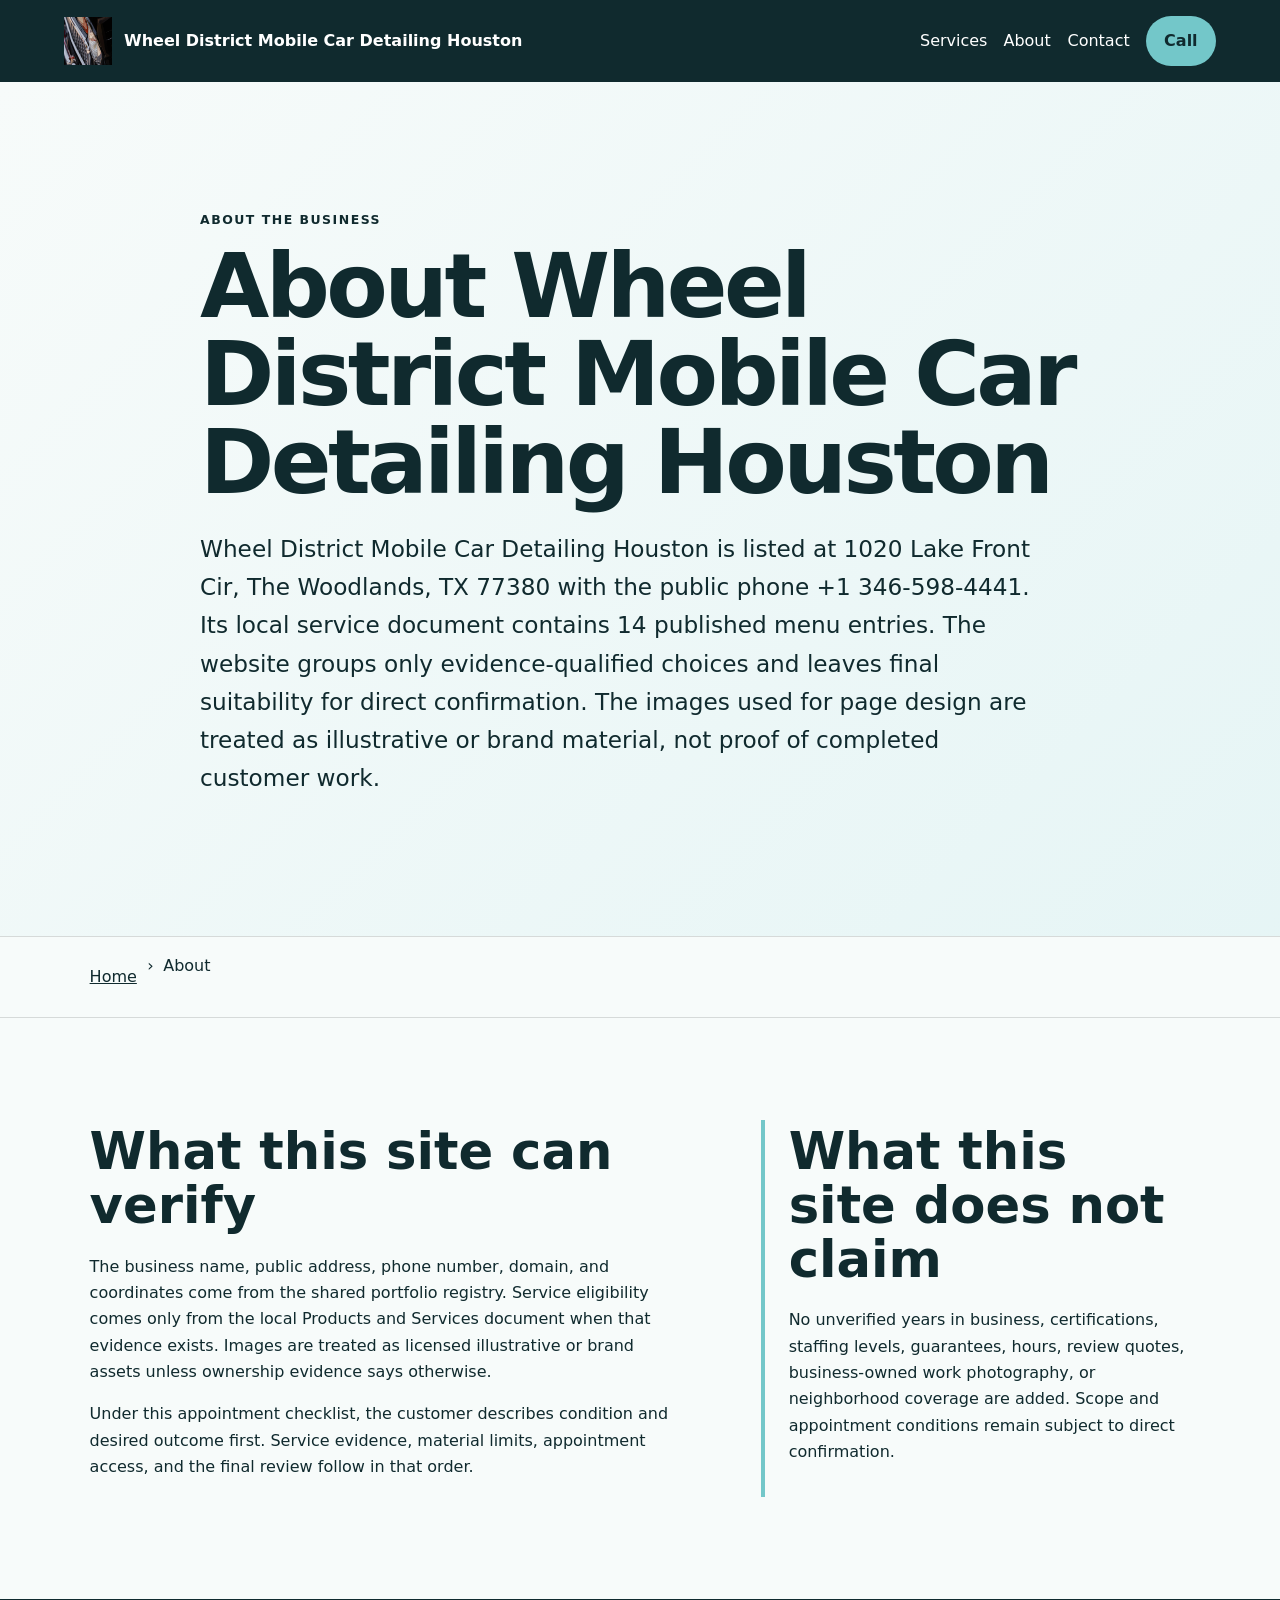
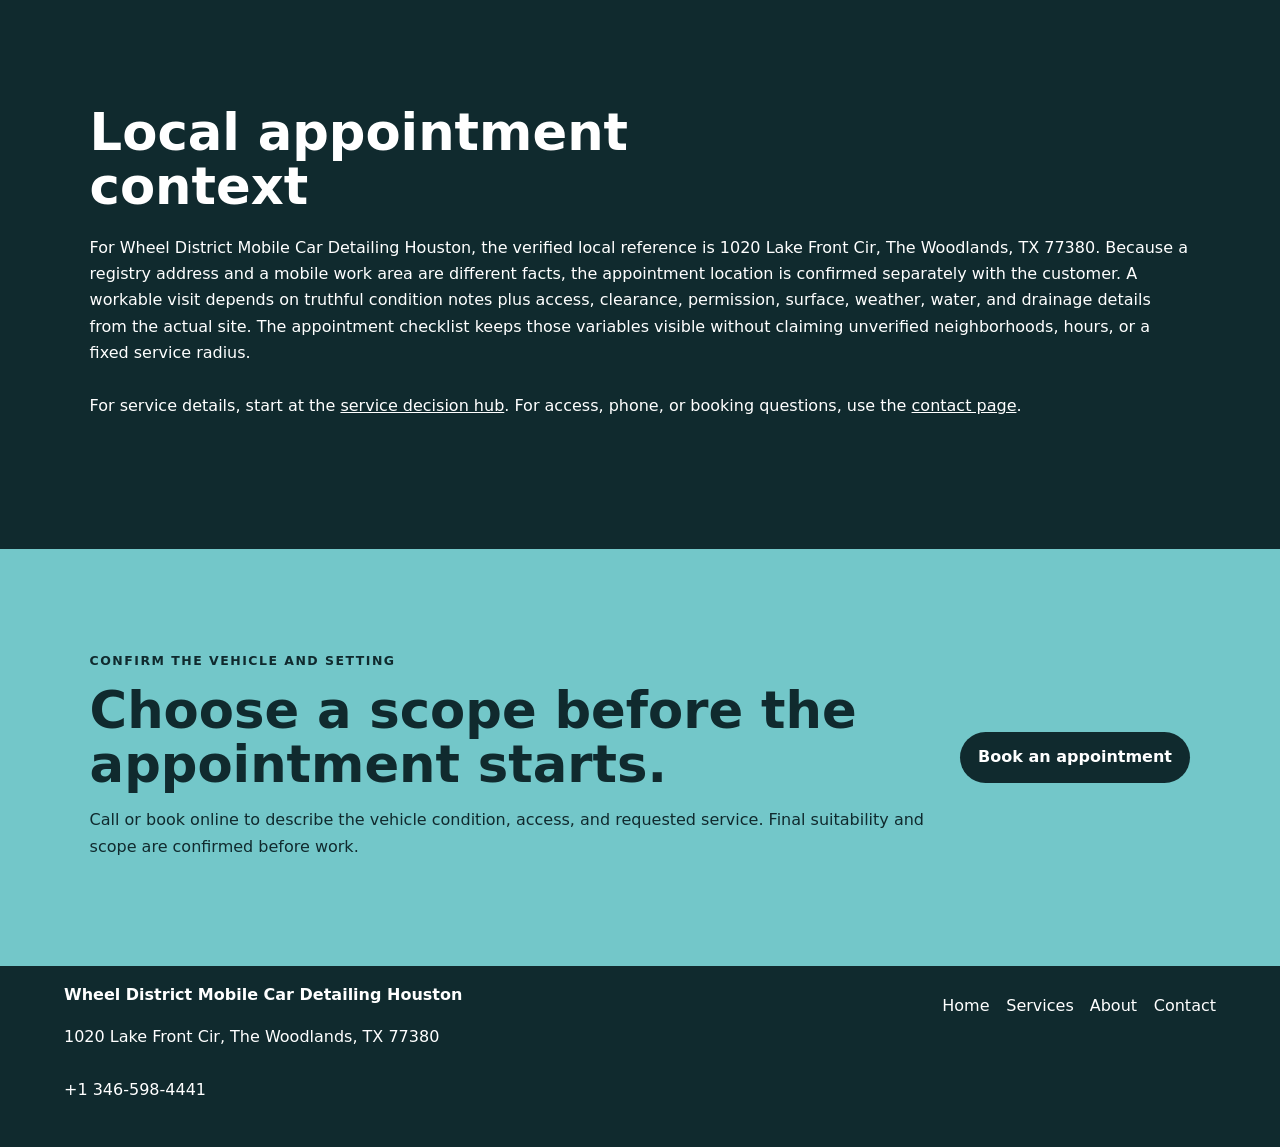
==== about/index.html @ f42aec0b "feat: add service SEO pages" ====
<!doctype html>
<html lang="en"><head>
  <meta charset="utf-8"><meta name="viewport" content="width=device-width,initial-scale=1">
  <title>About Wheel District Mobile Car Detailing Houston | The Woodlands, TX</title>
  <meta name="description" content="Verified identity, evidence boundaries, and appointment-planning approach for Wheel District Mobile Car Detailing Houston in The Woodlands, TX.">
  <meta name="robots" content="index, follow, max-image-preview:large, max-snippet:-1">
  <link rel="canonical" href="https://wheeldistrict.shop/about/">
  <meta property="og:type" content="website"><meta property="og:title" content="About Wheel District Mobile Car Detailing Houston | The Woodlands, TX">
  <meta property="og:description" content="Verified identity, evidence boundaries, and appointment-planning approach for Wheel District Mobile Car Detailing Houston in The Woodlands, TX."><meta property="og:url" content="https://wheeldistrict.shop/about/">
  <meta property="og:image" content="https://wheeldistrict.shop/assets/photos/hero-chrome-detail.webp"><meta name="twitter:card" content="summary_large_image">
  <link rel="icon" href="/assets/photos/hero-chrome-detail.webp"><link rel="stylesheet" href="/seo-pages.css"><script type="application/ld+json">{
  "@context": "https://schema.org",
  "@graph": [
    {
      "@type": "BreadcrumbList",
      "@id": "https://wheeldistrict.shop/about/#breadcrumb",
      "itemListElement": [
        {
          "@type": "ListItem",
          "position": 1,
          "name": "Home",
          "item": "https://wheeldistrict.shop/"
        },
        {
          "@type": "ListItem",
          "position": 2,
          "name": "About Wheel District Mobile Car Detailing Houston | The Woodlands, TX",
          "item": "https://wheeldistrict.shop/about/"
        }
      ]
    },
    {
      "@type": "WebPage",
      "@id": "https://wheeldistrict.shop/about/#webpage",
      "url": "https://wheeldistrict.shop/about/",
      "name": "About Wheel District Mobile Car Detailing Houston | The Woodlands, TX",
      "description": "Verified identity, evidence boundaries, and appointment-planning approach for Wheel District Mobile Car Detailing Houston in The Woodlands, TX.",
      "breadcrumb": {
        "@id": "https://wheeldistrict.shop/about/#breadcrumb"
      },
      "isPartOf": {
        "@id": "https://wheeldistrict.shop/#website"
      },
      "about": {
        "@id": "https://wheeldistrict.shop/#business"
      }
    },
    {
      "@type": "ImageObject",
      "@id": "https://wheeldistrict.shop/about/#primaryimage",
      "contentUrl": "https://wheeldistrict.shop/assets/photos/hero-chrome-detail.webp",
      "caption": "Illustrative detailing artwork for Wheel District Mobile Car Detailing Houston",
      "representativeOfPage": true
    }
  ]
}</script>
</head><body style="--pilot-accent:#73c7c9;--pilot-dark:#102a2e;--pilot-paper:#f7fbfa">
<a class="skip-link" href="#content">Skip to content</a>
<header class="pilot-header"><a class="pilot-brand" href="/"><img src="/assets/photos/hero-chrome-detail.webp" width="48" height="48" alt=""><span>Wheel District Mobile Car Detailing Houston</span></a>
<nav aria-label="Primary navigation"><a href="/services/">Services</a><a href="/about/">About</a><a href="/contact/">Contact</a><a class="pilot-call" href="tel:+13465984441">Call</a></nav></header>
<main id="content"><section class="pilot-hero text-only"><div><p class="eyebrow">About the business</p><h1>About Wheel District Mobile Car Detailing Houston</h1><p class="pilot-answer">Wheel District Mobile Car Detailing Houston is listed at 1020 Lake Front Cir, The Woodlands, TX 77380 with the public phone +1 346-598-4441. Its local service document contains 14 published menu entries. The website groups only evidence-qualified choices and leaves final suitability for direct confirmation. The images used for page design are treated as illustrative or brand material, not proof of completed customer work.</p></div></section><nav class="breadcrumbs" aria-label="Breadcrumb"><a href="/">Home</a><span>›</span><span>About</span></nav>
<section class="pilot-section pilot-grid"><div><h2>What this site can verify</h2><p>The business name, public address, phone number, domain, and coordinates come from the shared portfolio registry. Service eligibility comes only from the local Products and Services document when that evidence exists. Images are treated as licensed illustrative or brand assets unless ownership evidence says otherwise.</p><p>Under this appointment checklist, the customer describes condition and desired outcome first. Service evidence, material limits, appointment access, and the final review follow in that order.</p></div><aside><h2>What this site does not claim</h2><p>No unverified years in business, certifications, staffing levels, guarantees, hours, review quotes, business-owned work photography, or neighborhood coverage are added. Scope and appointment conditions remain subject to direct confirmation.</p></aside></section>
<section class="pilot-section tone"><h2>Local appointment context</h2><p>For Wheel District Mobile Car Detailing Houston, the verified local reference is 1020 Lake Front Cir, The Woodlands, TX 77380. Because a registry address and a mobile work area are different facts, the appointment location is confirmed separately with the customer. A workable visit depends on truthful condition notes plus access, clearance, permission, surface, weather, water, and drainage details from the actual site. The appointment checklist keeps those variables visible without claiming unverified neighborhoods, hours, or a fixed service radius.</p><p>For service details, start at the <a href="/services/">service decision hub</a>. For access, phone, or booking questions, use the <a href="/contact/">contact page</a>.</p></section>
<section class="pilot-cta"><div><p class="eyebrow">Confirm the vehicle and setting</p><h2>Choose a scope before the appointment starts.</h2><p>Call or book online to describe the vehicle condition, access, and requested service. Final suitability and scope are confirmed before work.</p></div><a class="pilot-button" href="https://cal.com/sumitdatta/auto-detail-service">Book an appointment</a></section>
</main><footer class="pilot-footer"><div><strong>Wheel District Mobile Car Detailing Houston</strong><p>1020 Lake Front Cir, The Woodlands, TX 77380</p><p><a href="tel:+13465984441">+1 346-598-4441</a></p></div><nav aria-label="Footer navigation"><a href="/">Home</a><a href="/services/">Services</a><a href="/about/">About</a><a href="/contact/">Contact</a></nav></footer>
</body></html>
---- seo-pages.css ----
*{box-sizing:border-box}html{scroll-behavior:smooth}body{margin:0;background:var(--pilot-paper);color:var(--pilot-dark);font-family:system-ui,-apple-system,BlinkMacSystemFont,"Segoe UI",sans-serif;line-height:1.65}.skip-link{position:absolute;left:-999px}.skip-link:focus{left:1rem;top:1rem;z-index:9;background:#fff;padding:.75rem}.pilot-header,.pilot-footer{display:flex;align-items:center;justify-content:space-between;gap:1.5rem;padding:1rem clamp(1rem,5vw,4rem);background:var(--pilot-dark);color:#fff}.pilot-header{position:sticky;top:0;z-index:5}.pilot-brand{display:flex;align-items:center;gap:.75rem;max-width:36rem;font-weight:800}.pilot-header a,.pilot-footer a{color:inherit;text-decoration:none}.pilot-header nav,.pilot-footer nav{display:flex;flex-wrap:wrap;gap:1rem;align-items:center}.pilot-header nav a,.pilot-footer nav a,.breadcrumbs a,.pilot-section a,.pilot-footer>div a{display:inline-flex;min-width:48px;min-height:48px;align-items:center}.pilot-call,.pilot-button{display:inline-flex;min-height:48px;align-items:center;justify-content:center;border-radius:999px;background:var(--pilot-accent);color:var(--pilot-dark)!important;padding:.75rem 1.15rem;font-weight:800;text-decoration:none}.pilot-hero{display:grid;grid-template-columns:minmax(0,1.2fr) minmax(260px,.8fr);gap:clamp(2rem,6vw,6rem);padding:clamp(4rem,9vw,8rem) clamp(1.25rem,7vw,7rem);align-items:center;background:linear-gradient(135deg,var(--pilot-paper),color-mix(in srgb,var(--pilot-accent) 18%,white))}.pilot-hero.text-only{grid-template-columns:minmax(0,880px);justify-content:center}.pilot-hero h1{font-size:clamp(2.5rem,7vw,6rem);line-height:.98;margin:.3rem 0 1.25rem;letter-spacing:-.04em}.pilot-hero img{width:100%;height:auto;aspect-ratio:4/3;object-fit:cover;border-radius:1.5rem;box-shadow:0 28px 70px #0003}.pilot-answer{font-size:clamp(1.15rem,2vw,1.45rem);max-width:52rem}.pilot-proof,.source-note{font-size:.9rem;opacity:.76}.eyebrow{text-transform:uppercase;letter-spacing:.12em;font-size:.78rem;font-weight:900}.breadcrumbs{display:flex;gap:.6rem;flex-wrap:wrap;padding:1rem clamp(1.25rem,7vw,7rem);border-block:1px solid #0002}.breadcrumbs a,.pilot-section a{color:inherit}.pilot-section{padding:clamp(3.5rem,8vw,7rem) clamp(1.25rem,7vw,7rem)}.pilot-section h2{font-size:clamp(2rem,4vw,3.6rem);line-height:1.05;max-width:18ch;margin:.3rem 0 1.3rem}.pilot-section h3{font-size:1.25rem;margin-top:2rem}.pilot-grid{display:grid;grid-template-columns:minmax(0,1.15fr) minmax(260px,.85fr);gap:clamp(2rem,7vw,7rem)}.pilot-grid aside{border-left:4px solid var(--pilot-accent);padding-left:1.5rem}.tone{background:var(--pilot-dark);color:#fff}.checklist,.steps{padding-left:1.25rem}.checklist li,.steps li{margin:.75rem 0}.steps{display:grid;grid-template-columns:repeat(5,minmax(0,1fr));gap:1rem;list-style:none;padding:0;counter-reset:step}.steps li{counter-increment:step;padding:1rem;border:1px solid #fff4;border-radius:1rem}.steps li:before{content:counter(step);display:block;font-size:2rem;font-weight:900;color:var(--pilot-accent)}.faq-list{max-width:900px}.faq-list details{border-top:1px solid #0003;padding:1rem 0}.faq-list summary{font-size:1.15rem;font-weight:800;cursor:pointer}.related-links,.service-cards{display:grid;grid-template-columns:repeat(2,minmax(0,1fr));gap:1rem}.related-links a,.service-cards article{display:block;padding:1.25rem;border:1px solid #0003;border-radius:1rem;background:#fff}.service-cards h2{font-size:1.6rem}.pilot-cta{display:flex;align-items:center;justify-content:space-between;gap:2rem;padding:clamp(3rem,7vw,6rem) clamp(1.25rem,7vw,7rem);background:var(--pilot-accent)}.pilot-cta h2{font-size:clamp(2rem,4vw,3.5rem);line-height:1.05;margin:.25rem 0}.pilot-cta .pilot-button{background:var(--pilot-dark);color:#fff!important;white-space:nowrap}.pilot-footer{align-items:flex-start}.large-link{font-size:clamp(1.4rem,3vw,2.4rem);font-weight:900}@media(max-width:800px){.pilot-header{position:static;align-items:flex-start}.pilot-brand span{display:none}.pilot-hero,.pilot-grid{grid-template-columns:1fr}.steps{grid-template-columns:1fr}.related-links,.service-cards{grid-template-columns:1fr}.pilot-cta,.pilot-footer{align-items:flex-start;flex-direction:column}}
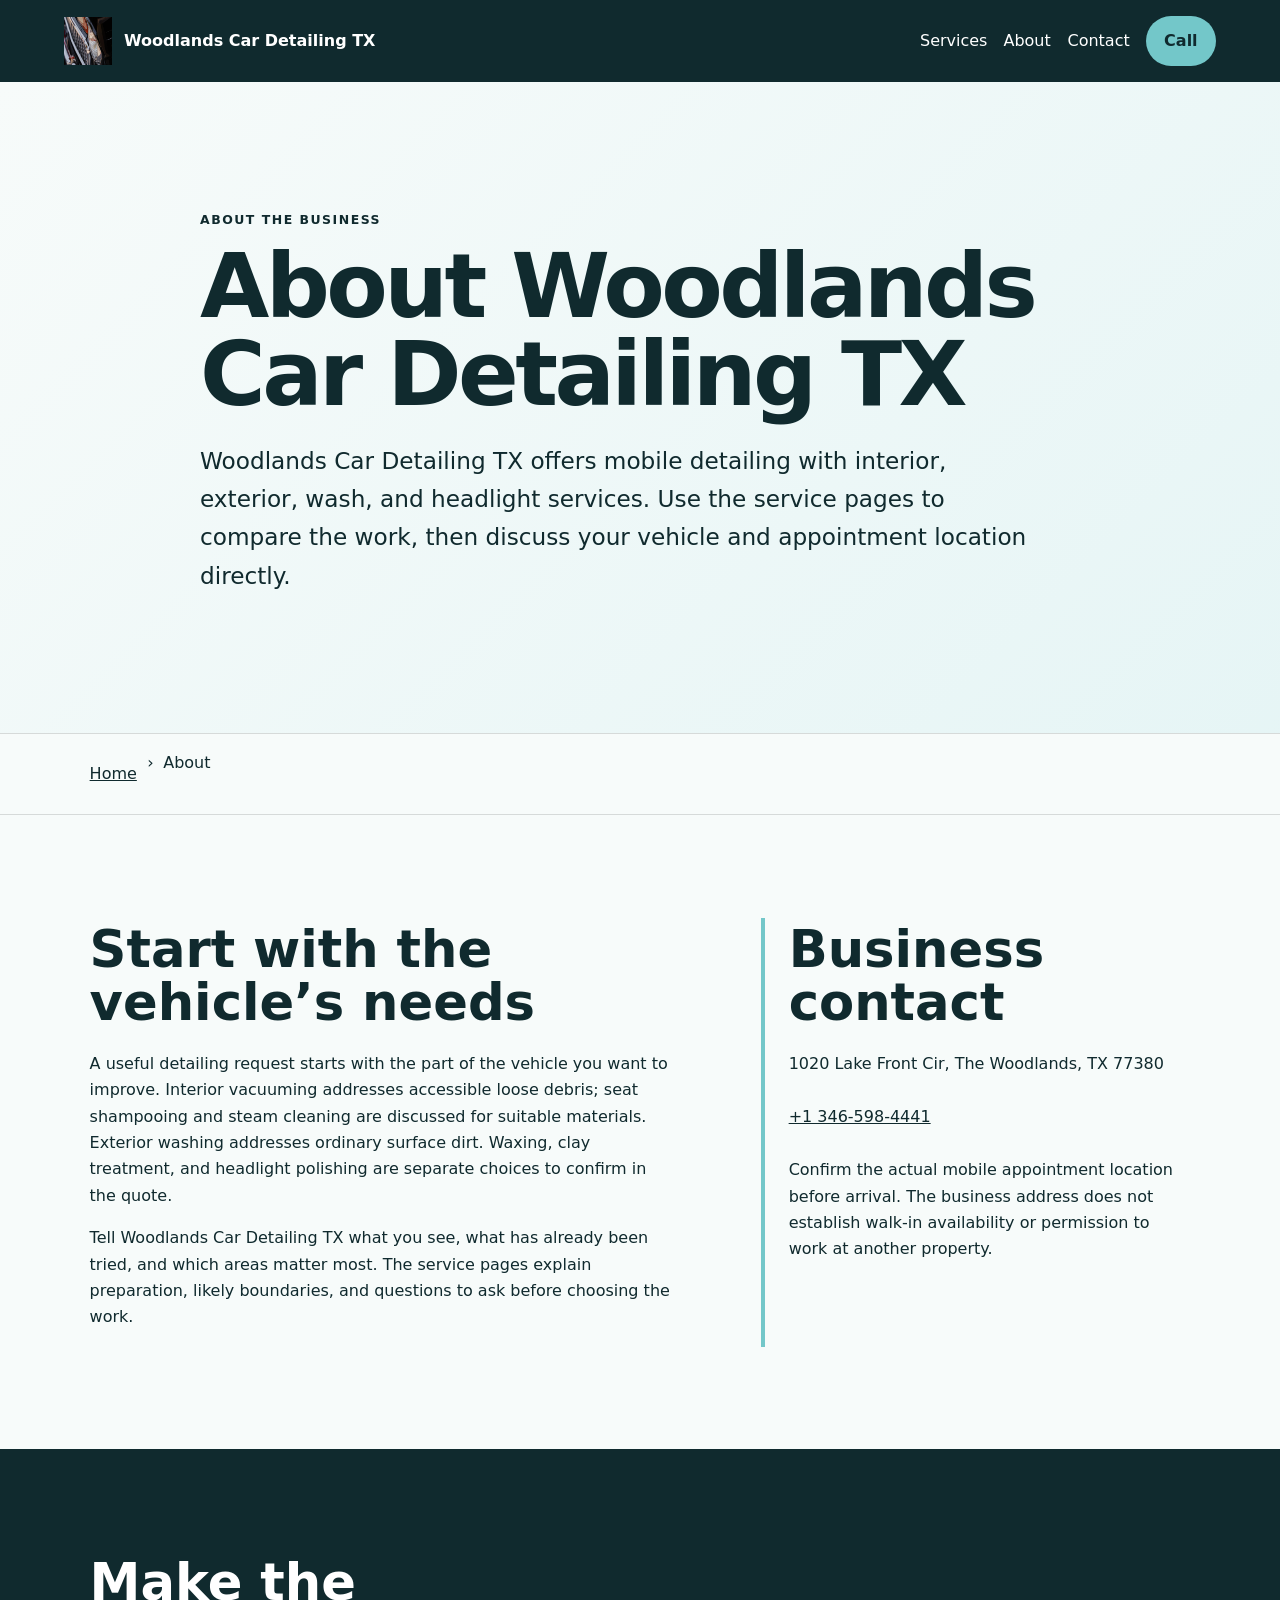
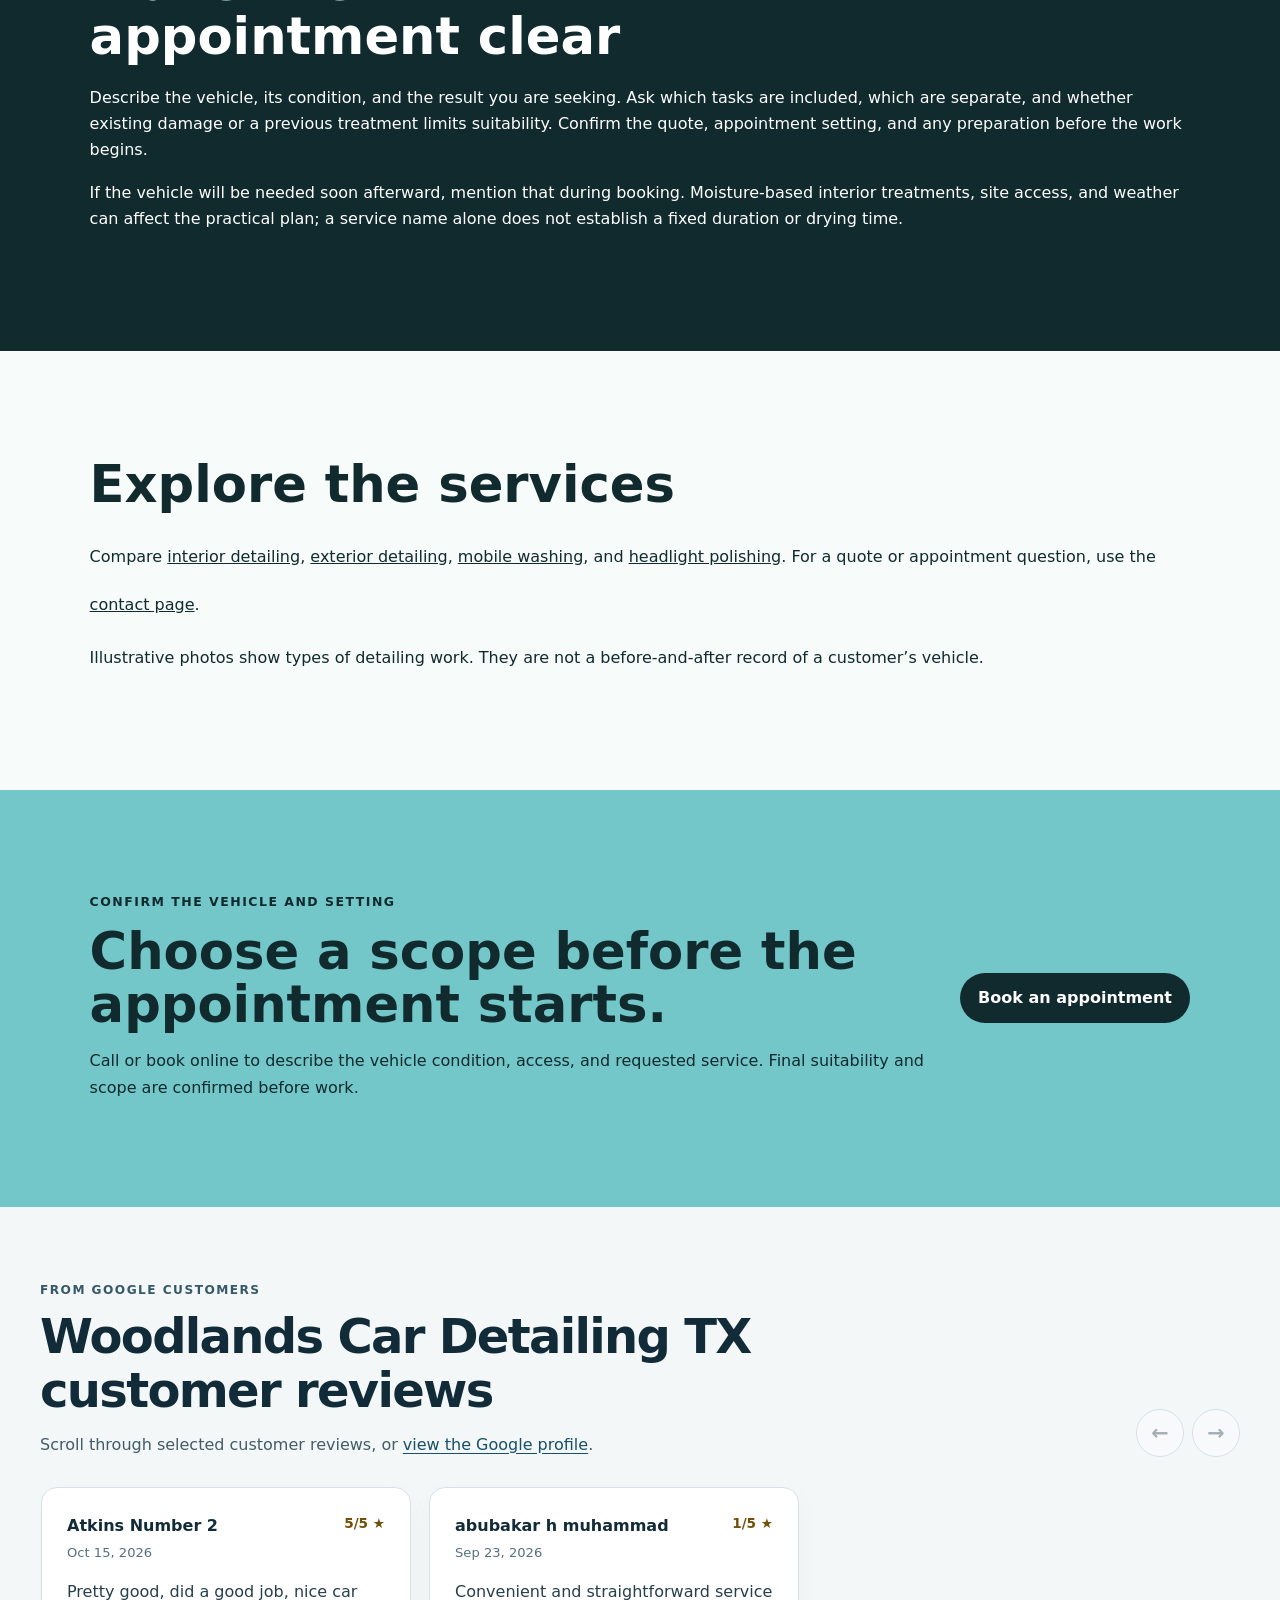
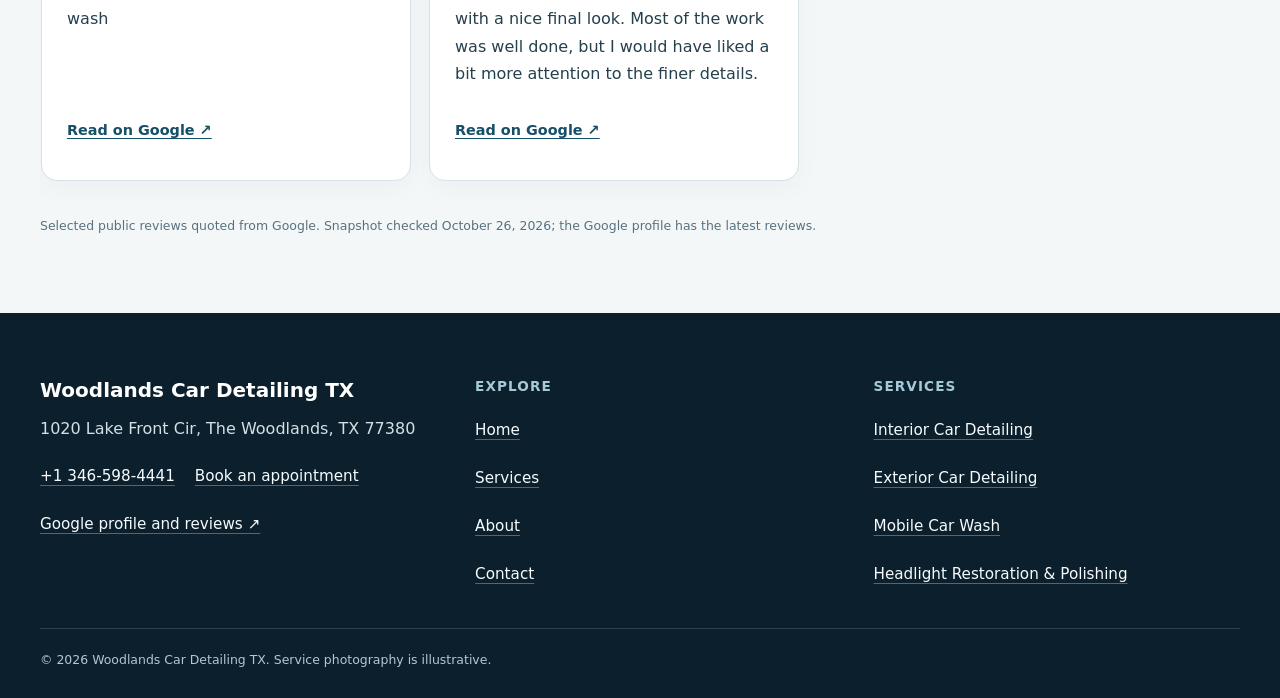
==== commit f50ca3fe: "Align website branding and local service information" ====
--- a/about/index.html
+++ b/about/index.html
@@ -1,66 +1,70 @@
 <!doctype html>
 <html lang="en"><head>
   <meta charset="utf-8"><meta name="viewport" content="width=device-width,initial-scale=1">
-  <title>About Wheel District Mobile Car Detailing Houston | The Woodlands, TX</title>
-  <meta name="description" content="Verified identity, evidence boundaries, and appointment-planning approach for Wheel District Mobile Car Detailing Houston in The Woodlands, TX.">
+  <title>About Woodlands Car Detailing TX | The Woodlands, TX</title>
+  <meta name="description" content="Verified identity, evidence boundaries, and appointment-planning approach for Woodlands Car Detailing TX in The Woodlands, TX.">
   <meta name="robots" content="index, follow, max-image-preview:large, max-snippet:-1">
-  <link rel="canonical" href="https://wheeldistrict.shop/about/">
-  <meta property="og:type" content="website"><meta property="og:title" content="About Wheel District Mobile Car Detailing Houston | The Woodlands, TX">
-  <meta property="og:description" content="Verified identity, evidence boundaries, and appointment-planning approach for Wheel District Mobile Car Detailing Houston in The Woodlands, TX."><meta property="og:url" content="https://wheeldistrict.shop/about/">
-  <meta property="og:image" content="https://wheeldistrict.shop/assets/photos/hero-chrome-detail.webp"><meta name="twitter:card" content="summary_large_image">
+  <link rel="canonical" href="https://woodlandscardetailingtx.shop/about/">
+  <meta property="og:type" content="website"><meta property="og:title" content="About Woodlands Car Detailing TX | The Woodlands, TX">
+  <meta property="og:description" content="Verified identity, evidence boundaries, and appointment-planning approach for Woodlands Car Detailing TX in The Woodlands, TX."><meta property="og:url" content="https://woodlandscardetailingtx.shop/about/">
+  <meta property="og:image" content="https://woodlandscardetailingtx.shop/assets/photos/hero-chrome-detail.webp"><meta name="twitter:card" content="summary_large_image">
   <link rel="icon" href="/assets/photos/hero-chrome-detail.webp"><link rel="stylesheet" href="/seo-pages.css"><script type="application/ld+json">{
   "@context": "https://schema.org",
   "@graph": [
     {
       "@type": "BreadcrumbList",
-      "@id": "https://wheeldistrict.shop/about/#breadcrumb",
+      "@id": "https://woodlandscardetailingtx.shop/about/#breadcrumb",
       "itemListElement": [
         {
           "@type": "ListItem",
           "position": 1,
           "name": "Home",
-          "item": "https://wheeldistrict.shop/"
+          "item": "https://woodlandscardetailingtx.shop/"
         },
         {
           "@type": "ListItem",
           "position": 2,
-          "name": "About Wheel District Mobile Car Detailing Houston | The Woodlands, TX",
-          "item": "https://wheeldistrict.shop/about/"
+          "name": "About Woodlands Car Detailing TX | The Woodlands, TX",
+          "item": "https://woodlandscardetailingtx.shop/about/"
         }
       ]
     },
     {
       "@type": "WebPage",
-      "@id": "https://wheeldistrict.shop/about/#webpage",
-      "url": "https://wheeldistrict.shop/about/",
-      "name": "About Wheel District Mobile Car Detailing Houston | The Woodlands, TX",
-      "description": "Verified identity, evidence boundaries, and appointment-planning approach for Wheel District Mobile Car Detailing Houston in The Woodlands, TX.",
+      "@id": "https://woodlandscardetailingtx.shop/about/#webpage",
+      "url": "https://woodlandscardetailingtx.shop/about/",
+      "name": "About Woodlands Car Detailing TX | The Woodlands, TX",
+      "description": "Verified identity, evidence boundaries, and appointment-planning approach for Woodlands Car Detailing TX in The Woodlands, TX.",
       "breadcrumb": {
-        "@id": "https://wheeldistrict.shop/about/#breadcrumb"
+        "@id": "https://woodlandscardetailingtx.shop/about/#breadcrumb"
       },
       "isPartOf": {
-        "@id": "https://wheeldistrict.shop/#website"
+        "@id": "https://woodlandscardetailingtx.shop/#website"
       },
       "about": {
-        "@id": "https://wheeldistrict.shop/#business"
+        "@id": "https://woodlandscardetailingtx.shop/#business"
       }
     },
     {
       "@type": "ImageObject",
-      "@id": "https://wheeldistrict.shop/about/#primaryimage",
-      "contentUrl": "https://wheeldistrict.shop/assets/photos/hero-chrome-detail.webp",
-      "caption": "Illustrative detailing artwork for Wheel District Mobile Car Detailing Houston",
+      "@id": "https://woodlandscardetailingtx.shop/about/#primaryimage",
+      "contentUrl": "https://woodlandscardetailingtx.shop/assets/photos/hero-chrome-detail.webp",
+      "caption": "Illustrative detailing artwork for Woodlands Car Detailing TX",
       "representativeOfPage": true
     }
   ]
 }</script>
+<link rel="stylesheet" href="/portfolio-components.css">
 </head><body style="--pilot-accent:#73c7c9;--pilot-dark:#102a2e;--pilot-paper:#f7fbfa">
 <a class="skip-link" href="#content">Skip to content</a>
-<header class="pilot-header"><a class="pilot-brand" href="/"><img src="/assets/photos/hero-chrome-detail.webp" width="48" height="48" alt=""><span>Wheel District Mobile Car Detailing Houston</span></a>
+<header class="pilot-header"><a class="pilot-brand" href="/"><img src="/assets/photos/hero-chrome-detail.webp" width="48" height="48" alt=""><span>Woodlands Car Detailing TX</span></a>
 <nav aria-label="Primary navigation"><a href="/services/">Services</a><a href="/about/">About</a><a href="/contact/">Contact</a><a class="pilot-call" href="tel:+13465984441">Call</a></nav></header>
-<main id="content"><section class="pilot-hero text-only"><div><p class="eyebrow">About the business</p><h1>About Wheel District Mobile Car Detailing Houston</h1><p class="pilot-answer">Wheel District Mobile Car Detailing Houston is listed at 1020 Lake Front Cir, The Woodlands, TX 77380 with the public phone +1 346-598-4441. Its local service document contains 14 published menu entries. The website groups only evidence-qualified choices and leaves final suitability for direct confirmation. The images used for page design are treated as illustrative or brand material, not proof of completed customer work.</p></div></section><nav class="breadcrumbs" aria-label="Breadcrumb"><a href="/">Home</a><span>›</span><span>About</span></nav>
-<section class="pilot-section pilot-grid"><div><h2>What this site can verify</h2><p>The business name, public address, phone number, domain, and coordinates come from the shared portfolio registry. Service eligibility comes only from the local Products and Services document when that evidence exists. Images are treated as licensed illustrative or brand assets unless ownership evidence says otherwise.</p><p>Under this appointment checklist, the customer describes condition and desired outcome first. Service evidence, material limits, appointment access, and the final review follow in that order.</p></div><aside><h2>What this site does not claim</h2><p>No unverified years in business, certifications, staffing levels, guarantees, hours, review quotes, business-owned work photography, or neighborhood coverage are added. Scope and appointment conditions remain subject to direct confirmation.</p></aside></section>
-<section class="pilot-section tone"><h2>Local appointment context</h2><p>For Wheel District Mobile Car Detailing Houston, the verified local reference is 1020 Lake Front Cir, The Woodlands, TX 77380. Because a registry address and a mobile work area are different facts, the appointment location is confirmed separately with the customer. A workable visit depends on truthful condition notes plus access, clearance, permission, surface, weather, water, and drainage details from the actual site. The appointment checklist keeps those variables visible without claiming unverified neighborhoods, hours, or a fixed service radius.</p><p>For service details, start at the <a href="/services/">service decision hub</a>. For access, phone, or booking questions, use the <a href="/contact/">contact page</a>.</p></section>
+<main id="content"><section class="pilot-hero text-only"><div><p class="eyebrow">About the business</p><h1>About Woodlands Car Detailing TX</h1><p class="pilot-answer">Woodlands Car Detailing TX offers mobile detailing with interior, exterior, wash, and headlight services. Use the service pages to compare the work, then discuss your vehicle and appointment location directly.</p></div></section><nav class="breadcrumbs" aria-label="Breadcrumb"><a href="/">Home</a><span>›</span><span>About</span></nav>
+<section class="pilot-section pilot-grid"><div><h2>Start with the vehicle’s needs</h2><p>A useful detailing request starts with the part of the vehicle you want to improve. Interior vacuuming addresses accessible loose debris; seat shampooing and steam cleaning are discussed for suitable materials. Exterior washing addresses ordinary surface dirt. Waxing, clay treatment, and headlight polishing are separate choices to confirm in the quote.</p><p>Tell Woodlands Car Detailing TX what you see, what has already been tried, and which areas matter most. The service pages explain preparation, likely boundaries, and questions to ask before choosing the work.</p></div><aside><h2>Business contact</h2><p>1020 Lake Front Cir, The Woodlands, TX 77380</p><p><a href="tel:+13465984441">+1 346-598-4441</a></p><p>Confirm the actual mobile appointment location before arrival. The business address does not establish walk-in availability or permission to work at another property.</p></aside></section>
+<section class="pilot-section tone"><h2>Make the appointment clear</h2><p>Describe the vehicle, its condition, and the result you are seeking. Ask which tasks are included, which are separate, and whether existing damage or a previous treatment limits suitability. Confirm the quote, appointment setting, and any preparation before the work begins.</p><p>If the vehicle will be needed soon afterward, mention that during booking. Moisture-based interior treatments, site access, and weather can affect the practical plan; a service name alone does not establish a fixed duration or drying time.</p></section>
+<section class="pilot-section"><h2>Explore the services</h2><p>Compare <a href="/services/interior-car-detailing/">interior detailing</a>, <a href="/services/exterior-car-detailing/">exterior detailing</a>, <a href="/services/mobile-car-wash/">mobile washing</a>, and <a href="/services/headlight-restoration/">headlight polishing</a>. For a quote or appointment question, use the <a href="/contact/">contact page</a>.</p><p>Illustrative photos show types of detailing work. They are not a before-and-after record of a customer’s vehicle.</p></section>
 <section class="pilot-cta"><div><p class="eyebrow">Confirm the vehicle and setting</p><h2>Choose a scope before the appointment starts.</h2><p>Call or book online to describe the vehicle condition, access, and requested service. Final suitability and scope are confirmed before work.</p></div><a class="pilot-button" href="https://cal.com/sumitdatta/auto-detail-service">Book an appointment</a></section>
-</main><footer class="pilot-footer"><div><strong>Wheel District Mobile Car Detailing Houston</strong><p>1020 Lake Front Cir, The Woodlands, TX 77380</p><p><a href="tel:+13465984441">+1 346-598-4441</a></p></div><nav aria-label="Footer navigation"><a href="/">Home</a><a href="/services/">Services</a><a href="/about/">About</a><a href="/contact/">Contact</a></nav></footer>
+<!-- PORTFOLIO-REVIEWS:START --><section class="portfolio-reviews" aria-labelledby="portfolio-reviews-title"><div class="portfolio-reviews__heading"><div><p class="portfolio-reviews__kicker">From Google customers</p><h2 id="portfolio-reviews-title">Woodlands Car Detailing TX customer reviews</h2><p class="portfolio-reviews__intro">Scroll through selected customer reviews, or <a href="https://www.google.com/maps?cid=15695866806077890781" target="_blank" rel="noopener noreferrer">view the Google profile</a>.</p></div><div class="portfolio-reviews__controls"><button type="button" data-reviews-prev aria-label="Previous reviews">←</button><button type="button" data-reviews-next aria-label="Next reviews">→</button></div></div><div class="portfolio-reviews__track" role="region" aria-label="Scrollable customer reviews" tabindex="0"><article class="portfolio-review"><div class="portfolio-review__meta"><div><span class="portfolio-review__author">Atkins Number 2</span><time datetime="2026-10-15">Oct 15, 2026</time></div><span class="portfolio-review__rating" aria-label="5 out of 5 stars">5/5 ★</span></div><blockquote><p>Pretty good, did a good job, nice car wash</p></blockquote><a class="portfolio-review__source" href="https://www.google.com/maps/reviews/data=!4m8!14m7!1m6!2m5!1sCi9DQUlRQUNvZENodHljRjlvT205NFVXbEhXR1pZTTA4MldXczVjelkxYVZKUVJIYxAB!2m1!1s0x0:0xd9d2ebb32a1e20dd!3m1!1s2@1:CAIQACodChtycF9oOm94UWlHWGZYM082WWs5czY1aVJQRHc%7C%7C?hl=en-US" target="_blank" rel="noopener noreferrer">Read on Google ↗</a></article><article class="portfolio-review"><div class="portfolio-review__meta"><div><span class="portfolio-review__author">abubakar h muhammad</span><time datetime="2026-09-23">Sep 23, 2026</time></div><span class="portfolio-review__rating" aria-label="1 out of 5 stars">1/5 ★</span></div><blockquote><p>Convenient and straightforward service with a nice final look. Most of the work was well done, but I would have liked a bit more attention to the finer details.</p></blockquote><a class="portfolio-review__source" href="https://www.google.com/maps/reviews/data=!4m8!14m7!1m6!2m5!1sCi9DQUlRQUNvZENodHljRjlvT25wYU0wTkJRWEJTTTFGYU4ycEVRMHhOWXpGMVQxRRAB!2m1!1s0x0:0xd9d2ebb32a1e20dd!3m1!1s2@1:CAIQACodChtycF9oOnpaM0NBQXBSM1FaN2pEQ0xNYzF1T1E%7C%7C?hl=en-US" target="_blank" rel="noopener noreferrer">Read on Google ↗</a></article></div><p class="portfolio-reviews__note">Selected public reviews quoted from Google. Snapshot checked <time datetime="2026-10-26">October 26, 2026</time>; the Google profile has the latest reviews.</p></section><!-- PORTFOLIO-REVIEWS:END -->
+</main><footer class="portfolio-footer"><div class="portfolio-footer__grid"><div><strong class="portfolio-footer__name">Woodlands Car Detailing TX</strong><address>1020 Lake Front Cir, The Woodlands, TX 77380</address><div class="portfolio-footer__contact"><a href="tel:+13465984441">+1 346-598-4441</a><a href="https://cal.com/sumitdatta/auto-detail-service">Book an appointment</a></div><a href="https://www.google.com/maps?cid=15695866806077890781" target="_blank" rel="noopener noreferrer">Google profile and reviews ↗</a></div><div><h2>Explore</h2><nav aria-label="Footer navigation"><a href="/">Home</a><a href="/services/">Services</a><a href="/about/">About</a><a href="/contact/">Contact</a></nav></div><div><h2>Services</h2><nav aria-label="Service pages"><a href="/services/interior-car-detailing/">Interior Car Detailing</a><a href="/services/exterior-car-detailing/">Exterior Car Detailing</a><a href="/services/mobile-car-wash/">Mobile Car Wash</a><a href="/services/headlight-restoration/">Headlight Restoration &amp; Polishing</a></nav></div></div><p class="portfolio-footer__bottom">© <span id="year">2026</span> Woodlands Car Detailing TX. Service photography is illustrative.</p></footer>
+<script src="/portfolio-components.js" defer></script>
 </body></html>
--- a/portfolio-components.css
+++ b/portfolio-components.css
@@ -0,0 +1,37 @@
+/* Portfolio components: scoped styles, no external requests. */
+.portfolio-reviews,.portfolio-footer{box-sizing:border-box;min-width:0;font-family:inherit}
+.portfolio-reviews *,.portfolio-footer *{box-sizing:border-box}
+.portfolio-reviews{color:#122b38;background:#f4f7f8;padding:clamp(3rem,6vw,5.5rem) max(20px,calc((100% - 1200px)/2));isolation:isolate}
+.portfolio-reviews__heading{display:flex;justify-content:space-between;align-items:flex-end;gap:24px;margin:0 0 28px}
+.portfolio-reviews__heading>div{min-width:0;max-width:850px}
+.portfolio-reviews__kicker{margin:0 0 10px;font-family:inherit;font-weight:700;font-size:.76rem;line-height:1.3;letter-spacing:.12em;text-transform:uppercase;color:#365968}
+.portfolio-reviews h2{max-width:none;margin:0 0 14px;font-family:inherit;font-size:clamp(1.8rem,4vw,3rem);font-weight:800;line-height:1.13;letter-spacing:-.035em;text-transform:none;color:#122b38;overflow-wrap:anywhere}
+.portfolio-reviews__intro{font-size:1rem;line-height:1.6;color:#425c68;margin:0}
+.portfolio-reviews__intro a,.portfolio-review__source{color:#164f68;text-decoration:underline;text-underline-offset:3px}
+.portfolio-reviews__controls{display:none;gap:8px;flex-shrink:0}
+.portfolio-reviews[data-ready] .portfolio-reviews__controls{display:flex}
+.portfolio-reviews__controls button{display:grid;place-items:center;width:48px;height:48px;border:1px solid #a9bac2;border-radius:50%;background:#fff;color:#122b38;font-family:inherit;font-weight:700;font-size:1.3rem;line-height:1;cursor:pointer}
+.portfolio-reviews__controls button:disabled{opacity:.35;cursor:default}
+.portfolio-reviews__track{display:flex;align-items:stretch;gap:18px;overflow-x:auto;overscroll-behavior-x:contain;scroll-snap-type:x proximity;scroll-padding-inline:1px;padding:2px 1px 20px;max-width:100%;min-width:0;scrollbar-width:thin;scrollbar-color:#7c9aa8 #dfe7eb}
+.portfolio-review{display:flex;flex-direction:column;flex:0 0 min(370px,86vw);min-width:0;max-width:100%;margin:0;padding:25px;background:#fff;border:1px solid #d7e1e6;border-radius:16px;box-shadow:0 8px 26px #0a263d08;scroll-snap-align:start;text-align:left}
+.portfolio-review__meta{display:flex;align-items:flex-start;justify-content:space-between;gap:14px;margin-bottom:16px}
+.portfolio-review__author{font-size:1rem;font-weight:800;line-height:1.4;color:#122b38;overflow-wrap:anywhere}
+.portfolio-review time{display:block;font-size:.82rem;line-height:1.5;color:#55717e;margin-top:3px}
+.portfolio-review__rating{white-space:nowrap;font-size:.85rem;font-weight:700;line-height:1.5;color:#735007}
+.portfolio-review blockquote{padding:0;margin:0 0 20px;border:0;color:#263f4c;font-family:inherit;font-weight:400;font-size:1rem;line-height:1.7;letter-spacing:normal;max-height:230px;overflow-y:auto;overflow-wrap:anywhere}
+.portfolio-review blockquote p{margin:0;font:inherit;color:inherit}
+.portfolio-review__source{display:inline-flex;align-items:center;min-height:48px;margin-top:auto;font-size:.9rem;font-weight:700}
+.portfolio-reviews__note{margin:15px 0 0;color:#58717e;font-size:.78rem;line-height:1.6}
+.portfolio-reviews :focus-visible,.portfolio-footer :focus-visible{outline:3px solid #167799;outline-offset:4px}
+.portfolio-footer{background:#0b202c;color:#f7fbfd;padding:clamp(2.5rem,5vw,4.5rem) max(20px,calc((100% - 1200px)/2)) 28px;line-height:1.6;text-align:left}
+.portfolio-footer__grid{display:grid;grid-template-columns:minmax(0,1.1fr) minmax(0,1fr) minmax(0,1fr);gap:32px}
+.portfolio-footer__name{display:block;margin:0 0 12px;color:#fff;font-size:1.25rem;font-weight:800;line-height:1.35;overflow-wrap:anywhere}
+.portfolio-footer address{font-size:1rem;font-style:normal;color:#d4e0e6;line-height:1.65}
+.portfolio-footer h2{margin:0 0 10px;font-family:inherit;font-size:.85rem;font-weight:800;line-height:1.4;letter-spacing:.08em;text-transform:uppercase;color:#a6c9d8;max-width:none}
+.portfolio-footer a{display:inline-flex;align-items:center;min-height:48px;max-width:100%;color:#f7fbfd;font-size:.95rem;text-decoration:underline;text-decoration-color:#4a6a79;text-underline-offset:4px;overflow-wrap:anywhere}
+.portfolio-footer a:hover{text-decoration-color:#e1eff5}
+.portfolio-footer nav{display:flex;flex-direction:column;align-items:flex-start;gap:0}
+.portfolio-footer__contact{display:flex;flex-wrap:wrap;gap:0 20px;margin-top:10px}
+.portfolio-footer__bottom{margin:30px 0 0;padding-top:20px;border-top:1px solid #ffffff26;color:#b2c7d1;font-size:.78rem;line-height:1.7}
+@media(max-width:760px){.portfolio-reviews__heading{align-items:flex-start;flex-direction:column;gap:16px}.portfolio-footer__grid{grid-template-columns:1fr;gap:28px}.portfolio-review{padding:21px;flex-basis:min(340px,84vw)}}
+@media(prefers-reduced-motion:reduce){.portfolio-reviews__track{scroll-behavior:auto}}
